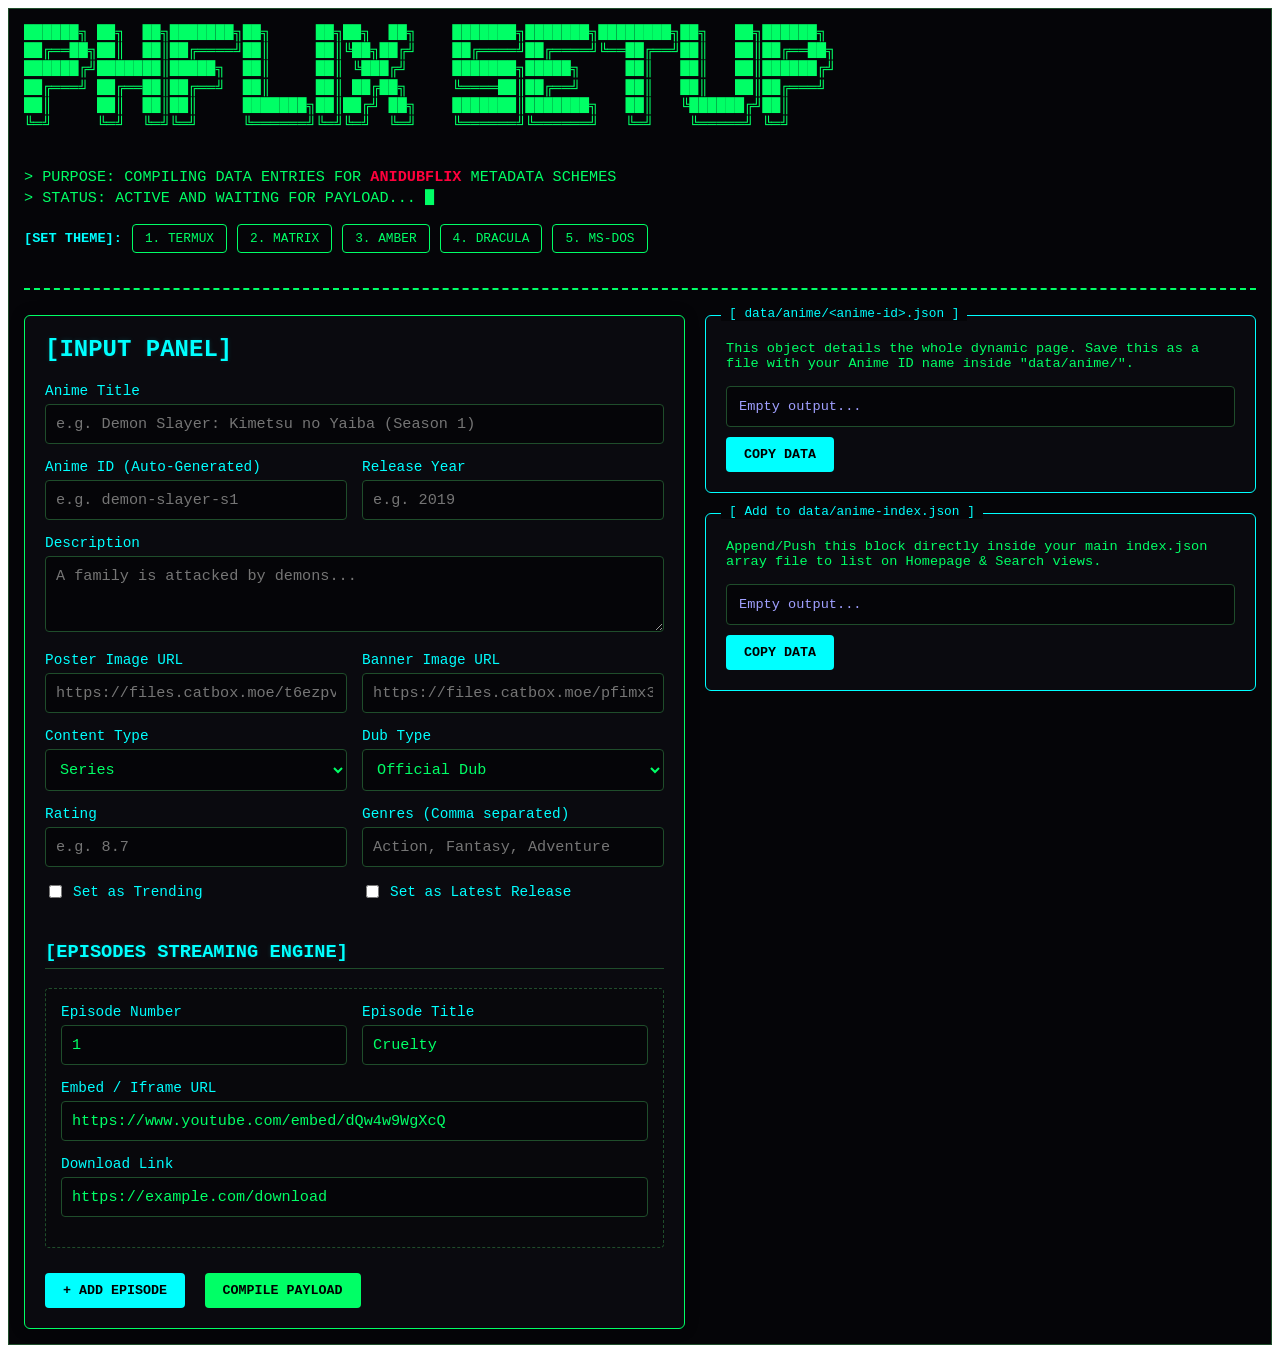
==== compiler.html @ dd42f0a0 "Create compiler.html" ====
<!DOCTYPE html>
<html lang="en">
<head>
  <meta charset="UTF-8">
  <meta name="viewport" content="width=device-width, initial-scale=1.0">
  <title>Anidubflix JSON Compiler - Fully Responsive & Themes</title>
  <style>
    /* CSS Variables for Dynamic Theme Changing */
    #termux-root {
      --bg: #050508;
      --panel-bg: #0a0a0f;
      --accent: #00ff66;
      --secondary: #00ffff;
      --text-main: #00ff66;
      --text-alt: #a0a0ff;
      --border: #1f4d2b;

      background-color: var(--bg);
      color: var(--text-main);
      font-family: 'Courier New', Courier, monospace;
      padding: 15px;
      box-sizing: border-box;
      min-height: 100vh;
      border: 1px solid var(--border);
      transition: all 0.3s ease;
    }

    /* Theme 2: Matrix Cyan */
    #termux-root.theme-matrix {
      --bg: #020617;
      --panel-bg: #0f172a;
      --accent: #06b6d4;
      --secondary: #f43f5e;
      --text-main: #38bdf8;
      --text-alt: #ec4899;
      --border: #0284c7;
    }

    /* Theme 3: Fallout Amber */
    #termux-root.theme-amber {
      --bg: #0a0702;
      --panel-bg: #140e05;
      --accent: #ffb000;
      --secondary: #ffcc00;
      --text-main: #ffb000;
      --text-alt: #ffd700;
      --border: #664400;
    }

    /* Theme 4: Dracula Vampire */
    #termux-root.theme-dracula {
      --bg: #1e1e2e;
      --panel-bg: #252538;
      --accent: #cba6f7;
      --secondary: #f5c2e7;
      --text-main: #f5e0dc;
      --text-alt: #b4befe;
      --border: #44475a;
    }

    /* Theme 5: MS-DOS Blue */
    #termux-root.theme-dos {
      --bg: #000088;
      --panel-bg: #0000aa;
      --accent: #ffffff;
      --secondary: #ffff55;
      --text-main: #ffffff;
      --text-alt: #ffff55;
      --border: #ffffff;
    }
    
    #termux-root h1, #termux-root h2, #termux-root h3 {
      color: var(--secondary);
      text-shadow: 0 0 5px rgba(0, 255, 255, 0.15);
      font-weight: bold;
    }

    #termux-root .terminal-header {
      border-bottom: 2px dashed var(--accent);
      padding-bottom: 15px;
      margin-bottom: 25px;
      line-height: 1.4;
    }

    /* Dynamic ASCII scale to fit tiny screens */
    #termux-root .ascii-logo {
      font-size: clamp(0.35rem, 1.2vw, 0.95rem);
      line-height: 1.2;
      margin: 0 0 15px 0;
      white-space: pre;
      overflow-x: auto;
      color: var(--accent);
    }

    /* 100% Autofit Grid Engine */
    #termux-root .terminal-grid {
      display: grid;
      grid-template-columns: 1fr;
      gap: 20px;
      width: 100%;
      box-sizing: border-box;
    }

    @media (min-width: 1024px) {
      #termux-root .terminal-grid {
        grid-template-columns: 1.2fr 1fr;
      }
    }

    #termux-root .input-panel {
      background: var(--panel-bg);
      border: 1px solid var(--accent);
      padding: 20px;
      border-radius: 6px;
      box-shadow: 0 0 15px rgba(0, 0, 0, 0.2);
      box-sizing: border-box;
    }

    #termux-root .form-group {
      margin-bottom: 15px;
    }

    #termux-root label {
      display: block;
      margin-bottom: 5px;
      color: var(--secondary);
      font-size: 0.9rem;
    }

    #termux-root input, #termux-root select, #termux-root textarea {
      width: 100%;
      background: var(--bg);
      border: 1px solid var(--border);
      color: var(--text-main);
      padding: 10px;
      box-sizing: border-box;
      font-family: 'Courier New', Courier, monospace;
      outline: none;
      font-size: 0.95rem;
      border-radius: 4px;
      transition: all 0.2s ease;
    }

    #termux-root input:focus, #termux-root select:focus, #termux-root textarea:focus {
      border-color: var(--accent);
      box-shadow: 0 0 8px rgba(0, 255, 255, 0.15);
    }

    /* Auto-wrap form controls on super narrow mobile views */
    #termux-root .inline-group {
      display: grid;
      grid-template-columns: 1fr;
      gap: 15px;
    }

    @media (min-width: 480px) {
      #termux-root .inline-group {
        grid-template-columns: 1fr 1fr;
      }
    }

    /* Episode Row Styles */
    #termux-root .episode-box {
      border: 1px dashed var(--border);
      padding: 15px;
      margin-bottom: 15px;
      background: rgba(0, 0, 0, 0.2);
      position: relative;
      border-radius: 4px;
    }

    #termux-root .episode-box .remove-btn {
      position: absolute;
      top: 8px;
      right: 8px;
      background: #ff003c;
      color: white;
      border: none;
      padding: 4px 8px;
      cursor: pointer;
      font-size: 0.8rem;
      border-radius: 4px;
    }

    /* Terminal Action Buttons */
    #termux-root .btn-terminal {
      background: var(--accent);
      color: #000;
      border: none;
      padding: 10px 18px;
      font-weight: bold;
      font-family: 'Courier New', Courier, monospace;
      cursor: pointer;
      transition: all 0.25s ease;
      display: inline-block;
      text-transform: uppercase;
      margin-right: 10px;
      margin-top: 10px;
      border-radius: 4px;
    }

    #termux-root .btn-terminal:hover {
      background: var(--secondary);
      transform: translateY(-2px);
      box-shadow: 0 4px 12px rgba(0, 255, 255, 0.2);
    }

    #termux-root .btn-cyan {
      background: var(--secondary);
      color: #000;
    }

    /* Outputs Panel */
    #termux-root .output-panel {
      display: flex;
      flex-direction: column;
      gap: 20px;
      box-sizing: border-box;
      width: 100%;
    }

    #termux-root .terminal-box {
      background: var(--panel-bg);
      border: 1px solid var(--secondary);
      padding: 20px;
      border-radius: 6px;
      position: relative;
      box-sizing: border-box;
      width: 100%;
    }

    #termux-root .terminal-box::before {
      content: "[ " attr(data-title) " ]";
      position: absolute;
      top: -10px;
      left: 15px;
      background: var(--bg);
      padding: 0 8px;
      font-size: 0.8rem;
      color: var(--secondary);
    }

    #termux-root pre.code-output {
      margin: 15px 0 0 0;
      white-space: pre-wrap;
      word-wrap: break-word;
      font-size: 0.85rem;
      color: var(--text-alt);
      max-height: 280px;
      overflow-y: auto;
      border: 1px solid var(--border);
      padding: 12px;
      background: var(--bg);
      border-radius: 4px;
    }

    /* Interactive Theme Changer Bar */
    #termux-root .theme-switcher-bar {
      margin-bottom: 20px;
      display: flex;
      flex-wrap: wrap;
      gap: 10px;
      align-items: center;
    }

    #termux-root .theme-btn {
      background: transparent;
      color: var(--accent);
      border: 1px solid var(--accent);
      padding: 6px 12px;
      font-family: 'Courier New', Courier, monospace;
      cursor: pointer;
      font-size: 0.8rem;
      border-radius: 4px;
      transition: all 0.2s ease;
    }

    #termux-root .theme-btn:hover {
      background: var(--accent);
      color: #000;
    }

    #termux-root .blink {
      animation: blinker 1s linear infinite;
    }

    @keyframes blinker {
      50% { opacity: 0; }
    }
  </style>
</head>
<body>

  <div id="termux-root">
    
    <div class="terminal-header">
      <pre class="ascii-logo">
██████╗ ██╗  ██╗███████╗██╗     ██╗██╗  ██╗    ███████╗███████╗████████╗██╗   ██╗██████╗ 
██╔══██╗██║  ██║██╔════╝██║     ██║╚██╗██╔╝    ██╔════╝██╔════╝╚══██╔══╝██║   ██║██╔══██╗
██████╔╝███████║█████╗  ██║     ██║ ╚███╔╝     ███████╗█████╗     ██║   ██║   ██║██████╔╝
██╔═══╝ ██╔══██║██╔══╝  ██║     ██║ ██╔██╗     ╚════██║██╔══╝     ██║   ██║   ██║██╔═══╝ 
██║     ██║  ██║██║     ███████╗██║██╔╝ ██╗    ███████║███████╗   ██║   ╚██████╔╝██║     
╚═╝     ╚═╝  ╚═╝╚═╝     ╚══════╝╚═╝╚═╝  ╚═╝    ╚══════╝╚══════╝   ╚═╝    ╚═════╝ ╚═╝     
      </pre>
      <div style="font-size: 0.95rem; margin-bottom: 15px;">
        > PURPOSE: COMPILING DATA ENTRIES FOR <span style="color: #ff003c; font-weight: bold;">ANIDUBFLIX</span> METADATA SCHEMES<br>
        > STATUS: ACTIVE AND WAITING FOR PAYLOAD... <span class="blink">█</span>
      </div>

      <!-- Theme Switcher System -->
      <div class="theme-switcher-bar">
        <span style="color: var(--secondary); font-size: 0.85rem; font-weight: bold;">[SET THEME]:</span>
        <button class="theme-btn" onclick="switchTheme('')">1. TERMUX</button>
        <button class="theme-btn" onclick="switchTheme('matrix')">2. MATRIX</button>
        <button class="theme-btn" onclick="switchTheme('amber')">3. AMBER</button>
        <button class="theme-btn" onclick="switchTheme('dracula')">4. DRACULA</button>
        <button class="theme-btn" onclick="switchTheme('dos')">5. MS-DOS</button>
      </div>
    </div>

    <div class="terminal-grid">
      
      <!-- INPUT FORM AREA -->
      <div class="input-panel">
        <h2 style="margin-top: 0; margin-bottom: 20px;">[INPUT PANEL]</h2>
        
        <div class="form-group">
          <label for="anime-title">Anime Title</label>
          <input type="text" id="anime-title" placeholder="e.g. Demon Slayer: Kimetsu no Yaiba (Season 1)" required oninput="generateId(this.value)">
        </div>

        <div class="inline-group">
          <div class="form-group">
            <label for="anime-id">Anime ID (Auto-Generated)</label>
            <input type="text" id="anime-id" placeholder="e.g. demon-slayer-s1" required>
          </div>
          <div class="form-group">
            <label for="release-year">Release Year</label>
            <input type="text" id="release-year" placeholder="e.g. 2019" required>
          </div>
        </div>

        <div class="form-group">
          <label for="description">Description</label>
          <textarea id="description" rows="3" placeholder="A family is attacked by demons..." required></textarea>
        </div>

        <div class="inline-group">
          <div class="form-group">
            <label for="poster-url">Poster Image URL</label>
            <input type="text" id="poster-url" placeholder="https://files.catbox.moe/t6ezpv.jpg" required>
          </div>
          <div class="form-group">
            <label for="banner-url">Banner Image URL</label>
            <input type="text" id="banner-url" placeholder="https://files.catbox.moe/pfimx3.jpg" required>
          </div>
        </div>

        <div class="inline-group">
          <div class="form-group">
            <label for="anime-type">Content Type</label>
            <select id="anime-type">
              <option value="Series">Series</option>
              <option value="Movie">Movie</option>
              <option value="OVA">OVA</option>
            </select>
          </div>
          <div class="form-group">
            <label for="dub-type">Dub Type</label>
            <select id="dub-type">
              <option value="Official Dub">Official Dub</option>
              <option value="Fan Dub">Fan Dub</option>
            </select>
          </div>
        </div>

        <div class="inline-group">
          <div class="form-group">
            <label for="rating">Rating</label>
            <input type="text" id="rating" placeholder="e.g. 8.7" required>
          </div>
          <div class="form-group">
            <label for="genres">Genres (Comma separated)</label>
            <input type="text" id="genres" placeholder="Action, Fantasy, Adventure" required>
          </div>
        </div>

        <div class="inline-group" style="margin-bottom: 20px;">
          <div class="form-group" style="display:flex; align-items:center; gap: 8px;">
            <input type="checkbox" id="trending" style="width:auto;">
            <label for="trending" style="margin:0; cursor: pointer;">Set as Trending</label>
          </div>
          <div class="form-group" style="display:flex; align-items:center; gap: 8px;">
            <input type="checkbox" id="latest" style="width:auto;">
            <label for="latest" style="margin:0; cursor: pointer;">Set as Latest Release</label>
          </div>
        </div>

        <!-- Dynamic Episodes Section -->
        <h3 style="border-bottom: 1px solid var(--border); padding-bottom: 5px; margin-top: 25px;">[EPISODES STREAMING ENGINE]</h3>
        <div id="episodes-container">
          <!-- Default Row -->
          <div class="episode-box" id="ep-row-1">
            <div class="inline-group">
              <div class="form-group">
                <label>Episode Number</label>
                <input type="number" class="ep-number" value="1" min="1" required>
              </div>
              <div class="form-group">
                <label>Episode Title</label>
                <input type="text" class="ep-title" value="Cruelty" placeholder="Episode title..." required>
              </div>
            </div>
            <div class="form-group">
              <label>Embed / Iframe URL</label>
              <input type="text" class="ep-embed" value="https://www.youtube.com/embed/dQw4w9WgXcQ" placeholder="https://..." required>
            </div>
            <div class="form-group">
              <label>Download Link</label>
              <input type="text" class="ep-download" value="https://example.com/download" placeholder="https://..." required>
            </div>
          </div>
        </div>

        <button type="button" class="btn-terminal btn-cyan" onclick="addEpisodeRow()">+ Add Episode</button>
        <button type="button" class="btn-terminal" onclick="generateCompilerOutput()">COMPILE PAYLOAD</button>
      </div>

      <!-- COMPILER TERMINAL OUTPUTS -->
      <div class="output-panel">
        
        <!-- Individual Anime Object File -->
        <div class="terminal-box" data-title="data/anime/<anime-id>.json">
          <p style="color: var(--text-main); font-size:0.85rem; margin-top:5px;">This object details the whole dynamic page. Save this as a file with your Anime ID name inside "data/anime/".</p>
          <pre id="output-individual-json" class="code-output">Empty output...</pre>
          <button type="button" class="btn-terminal btn-cyan" onclick="copyContent('output-individual-json')">Copy Data</button>
          <a id="download-indiv-btn" style="display:none;" class="btn-terminal">Download .json</a>
        </div>

        <!-- Main Index Array block -->
        <div class="terminal-box" data-title="Add to data/anime-index.json">
          <p style="color: var(--text-main); font-size:0.85rem; margin-top:5px;">Append/Push this block directly inside your main index.json array file to list on Homepage & Search views.</p>
          <pre id="output-index-json" class="code-output">Empty output...</pre>
          <button type="button" class="btn-terminal btn-cyan" onclick="copyContent('output-index-json')">Copy Data</button>
        </div>

      </div>

    </div>

  </div>

  <script>
    let episodeCount = 1;

    // Theme Switcher Controller
    function switchTheme(themeName) {
      const root = document.getElementById('termux-root');
      root.className = ''; // reset previous theme styles
      if (themeName) {
        root.classList.add('theme-' + themeName);
      }
    }

    // Slug Generator
    function generateId(val) {
      const idInput = document.getElementById('anime-id');
      const slug = val.toLowerCase()
                      .replace(/[^a-z0-9\s-]/g, '')
                      .replace(/\s+/g, '-')
                      .replace(/-+/g, '-');
      idInput.value = slug;
    }

    // Dynamic Row Adder
    function addEpisodeRow() {
      episodeCount++;
      const container = document.getElementById('episodes-container');
      const row = document.createElement('div');
      row.className = 'episode-box';
      row.id = `ep-row-${episodeCount}`;
      row.innerHTML = `
        <button class="remove-btn" type="button" onclick="removeEpisodeRow(${episodeCount})">X</button>
        <div class="inline-group">
          <div class="form-group">
            <label>Episode Number</label>
            <input type="number" class="ep-number" value="${episodeCount}" min="1" required>
          </div>
          <div class="form-group">
            <label>Episode Title</label>
            <input type="text" class="ep-title" placeholder="Episode Title..." required>
          </div>
        </div>
        <div class="form-group">
          <label>Embed / Iframe URL</label>
          <input type="text" class="ep-embed" placeholder="https://..." required>
        </div>
        <div class="form-group">
          <label>Download Link</label>
          <input type="text" class="ep-download" placeholder="https://..." required>
        </div>
      `;
      container.appendChild(row);
    }

    function removeEpisodeRow(idNum) {
      const element = document.getElementById(`ep-row-${idNum}`);
      if(element) element.remove();
    }

    // JSON Payload Compiler
    function generateCompilerOutput() {
      const animeId = document.getElementById('anime-id').value.trim() || "unknown";
      const title = document.getElementById('anime-title').value.trim();
      const year = document.getElementById('release-year').value.trim();
      const desc = document.getElementById('description').value.trim();
      const poster = document.getElementById('poster-url').value.trim();
      const banner = document.getElementById('banner-url').value.trim();
      const type = document.getElementById('anime-type').value;
      const dubType = document.getElementById('dub-type').value;
      const rating = document.getElementById('rating').value.trim();
      
      const genresInput = document.getElementById('genres').value;
      const genresArr = genresInput.split(',').map(g => g.trim()).filter(g => g !== "");
      
      const trending = document.getElementById('trending').checked;
      const latest = document.getElementById('latest').checked;

      const epBoxes = document.querySelectorAll('#episodes-container .episode-box');
      const episodes = [];

      epBoxes.forEach(box => {
        const num = parseInt(box.querySelector('.ep-number').value);
        const epTitle = box.querySelector('.ep-title').value.trim();
        const embed = box.querySelector('.ep-embed').value.trim();
        const download = box.querySelector('.ep-download').value.trim();
        
        episodes.push({
          number: num,
          title: epTitle,
          embedUrl: embed,
          downloadUrl: download
        });
      });

      const animeDetailPayload = {
        id: animeId,
        title: title,
        description: desc,
        banner: banner,
        poster: poster,
        type: type,
        dubType: dubType,
        rating: rating,
        releaseYear: year,
        genres: genresArr,
        episodes: episodes
      };

      const animeIndexEntryPayload = {
        id: animeId,
        title: title,
        poster: poster,
        type: type,
        dubType: dubType,
        rating: rating,
        releaseYear: year,
        genres: genresArr,
        trending: trending,
        latest: latest
      };

      const indStr = JSON.stringify(animeDetailPayload, null, 2);
      const idxStr = JSON.stringify(animeIndexEntryPayload, null, 2);

      document.getElementById('output-individual-json').textContent = indStr;
      document.getElementById('output-index-json').textContent = idxStr;

      const downloadBtn = document.getElementById('download-indiv-btn');
      const dataUri = "data:application/json;charset=utf-8," + encodeURIComponent(indStr);
      downloadBtn.href = dataUri;
      downloadBtn.download = `${animeId}.json`;
      downloadBtn.style.display = 'inline-block';
    }

    // Copy Utility
    function copyContent(elementId) {
      const textToCopy = document.getElementById(elementId).textContent;
      if (textToCopy === "Empty output...") {
        alert("Compile payload first!");
        return;
      }
      navigator.clipboard.writeText(textToCopy).then(() => {
        alert("Payload copied to clipboard!");
      }).catch(err => {
        console.error('Copy failed: ', err);
      });
    }
  </script>

</body>
  </html>
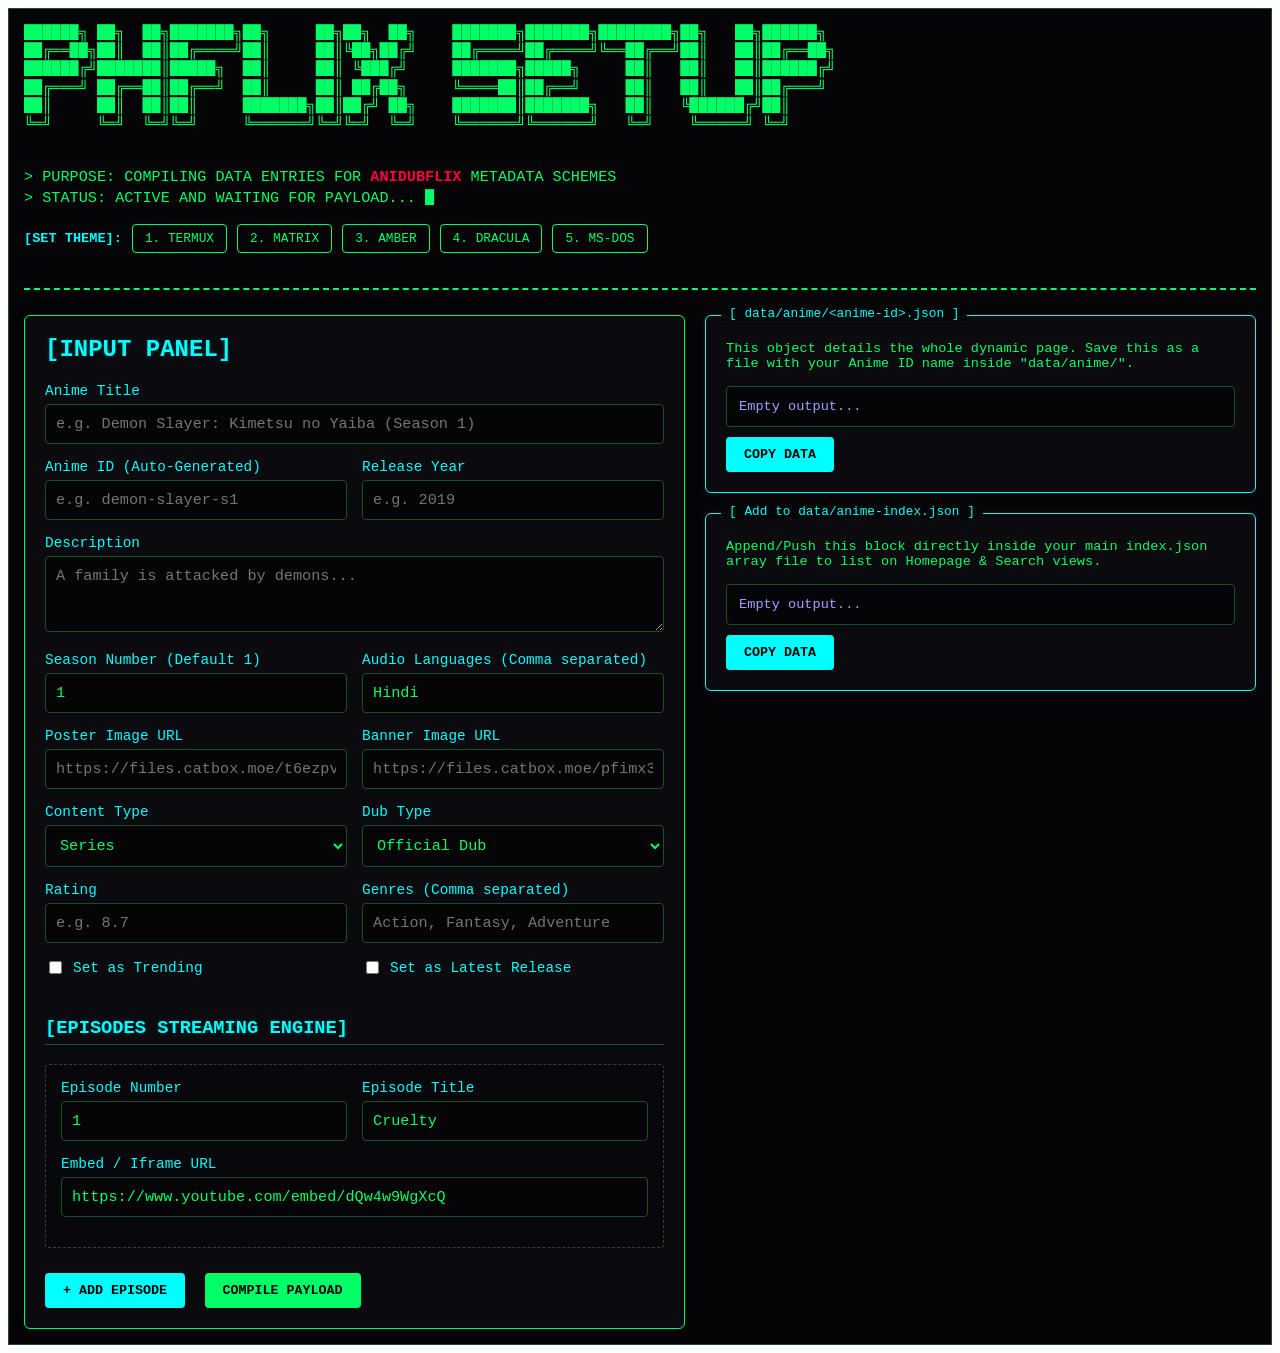
==== commit 77d2b66d: "Update compiler.html" ====
--- a/compiler.html
+++ b/compiler.html
@@ -3,9 +3,8 @@
 <head>
   <meta charset="UTF-8">
   <meta name="viewport" content="width=device-width, initial-scale=1.0">
-  <title>Anidubflix JSON Compiler - Fully Responsive & Themes</title>
+  <title>Anidubflix JSON Compiler - Season & Audio Support</title>
   <style>
-    /* CSS Variables for Dynamic Theme Changing */
     #termux-root {
       --bg: #050508;
       --panel-bg: #0a0a0f;
@@ -25,7 +24,6 @@
       transition: all 0.3s ease;
     }
 
-    /* Theme 2: Matrix Cyan */
     #termux-root.theme-matrix {
       --bg: #020617;
       --panel-bg: #0f172a;
@@ -36,7 +34,6 @@
       --border: #0284c7;
     }
 
-    /* Theme 3: Fallout Amber */
     #termux-root.theme-amber {
       --bg: #0a0702;
       --panel-bg: #140e05;
@@ -47,7 +44,6 @@
       --border: #664400;
     }
 
-    /* Theme 4: Dracula Vampire */
     #termux-root.theme-dracula {
       --bg: #1e1e2e;
       --panel-bg: #252538;
@@ -58,7 +54,6 @@
       --border: #44475a;
     }
 
-    /* Theme 5: MS-DOS Blue */
     #termux-root.theme-dos {
       --bg: #000088;
       --panel-bg: #0000aa;
@@ -82,7 +77,6 @@
       line-height: 1.4;
     }
 
-    /* Dynamic ASCII scale to fit tiny screens */
     #termux-root .ascii-logo {
       font-size: clamp(0.35rem, 1.2vw, 0.95rem);
       line-height: 1.2;
@@ -92,7 +86,6 @@
       color: var(--accent);
     }
 
-    /* 100% Autofit Grid Engine */
     #termux-root .terminal-grid {
       display: grid;
       grid-template-columns: 1fr;
@@ -146,7 +139,6 @@
       box-shadow: 0 0 8px rgba(0, 255, 255, 0.15);
     }
 
-    /* Auto-wrap form controls on super narrow mobile views */
     #termux-root .inline-group {
       display: grid;
       grid-template-columns: 1fr;
@@ -159,7 +151,6 @@
       }
     }
 
-    /* Episode Row Styles */
     #termux-root .episode-box {
       border: 1px dashed var(--border);
       padding: 15px;
@@ -182,7 +173,6 @@
       border-radius: 4px;
     }
 
-    /* Terminal Action Buttons */
     #termux-root .btn-terminal {
       background: var(--accent);
       color: #000;
@@ -210,7 +200,6 @@
       color: #000;
     }
 
-    /* Outputs Panel */
     #termux-root .output-panel {
       display: flex;
       flex-direction: column;
@@ -254,7 +243,6 @@
       border-radius: 4px;
     }
 
-    /* Interactive Theme Changer Bar */
     #termux-root .theme-switcher-bar {
       margin-bottom: 20px;
       display: flex;
@@ -307,7 +295,6 @@
         > STATUS: ACTIVE AND WAITING FOR PAYLOAD... <span class="blink">█</span>
       </div>
 
-      <!-- Theme Switcher System -->
       <div class="theme-switcher-bar">
         <span style="color: var(--secondary); font-size: 0.85rem; font-weight: bold;">[SET THEME]:</span>
         <button class="theme-btn" onclick="switchTheme('')">1. TERMUX</button>
@@ -320,7 +307,6 @@
 
     <div class="terminal-grid">
       
-      <!-- INPUT FORM AREA -->
       <div class="input-panel">
         <h2 style="margin-top: 0; margin-bottom: 20px;">[INPUT PANEL]</h2>
         
@@ -347,6 +333,17 @@
 
         <div class="inline-group">
           <div class="form-group">
+            <label for="season-num">Season Number (Default 1)</label>
+            <input type="number" id="season-num" value="1" min="1" required>
+          </div>
+          <div class="form-group">
+            <label for="audio-languages">Audio Languages (Comma separated)</label>
+            <input type="text" id="audio-languages" placeholder="Hindi, English, Japanese" value="Hindi" required>
+          </div>
+        </div>
+
+        <div class="inline-group">
+          <div class="form-group">
             <label for="poster-url">Poster Image URL</label>
             <input type="text" id="poster-url" placeholder="https://files.catbox.moe/t6ezpv.jpg" required>
           </div>
@@ -396,10 +393,8 @@
           </div>
         </div>
 
-        <!-- Dynamic Episodes Section -->
         <h3 style="border-bottom: 1px solid var(--border); padding-bottom: 5px; margin-top: 25px;">[EPISODES STREAMING ENGINE]</h3>
         <div id="episodes-container">
-          <!-- Default Row -->
           <div class="episode-box" id="ep-row-1">
             <div class="inline-group">
               <div class="form-group">
@@ -415,10 +410,6 @@
               <label>Embed / Iframe URL</label>
               <input type="text" class="ep-embed" value="https://www.youtube.com/embed/dQw4w9WgXcQ" placeholder="https://..." required>
             </div>
-            <div class="form-group">
-              <label>Download Link</label>
-              <input type="text" class="ep-download" value="https://example.com/download" placeholder="https://..." required>
-            </div>
           </div>
         </div>
 
@@ -426,10 +417,8 @@
         <button type="button" class="btn-terminal" onclick="generateCompilerOutput()">COMPILE PAYLOAD</button>
       </div>
 
-      <!-- COMPILER TERMINAL OUTPUTS -->
       <div class="output-panel">
         
-        <!-- Individual Anime Object File -->
         <div class="terminal-box" data-title="data/anime/<anime-id>.json">
           <p style="color: var(--text-main); font-size:0.85rem; margin-top:5px;">This object details the whole dynamic page. Save this as a file with your Anime ID name inside "data/anime/".</p>
           <pre id="output-individual-json" class="code-output">Empty output...</pre>
@@ -437,7 +426,6 @@
           <a id="download-indiv-btn" style="display:none;" class="btn-terminal">Download .json</a>
         </div>
 
-        <!-- Main Index Array block -->
         <div class="terminal-box" data-title="Add to data/anime-index.json">
           <p style="color: var(--text-main); font-size:0.85rem; margin-top:5px;">Append/Push this block directly inside your main index.json array file to list on Homepage & Search views.</p>
           <pre id="output-index-json" class="code-output">Empty output...</pre>
@@ -453,16 +441,14 @@
   <script>
     let episodeCount = 1;
 
-    // Theme Switcher Controller
     function switchTheme(themeName) {
       const root = document.getElementById('termux-root');
-      root.className = ''; // reset previous theme styles
+      root.className = '';
       if (themeName) {
         root.classList.add('theme-' + themeName);
       }
     }
 
-    // Slug Generator
     function generateId(val) {
       const idInput = document.getElementById('anime-id');
       const slug = val.toLowerCase()
@@ -472,7 +458,6 @@
       idInput.value = slug;
     }
 
-    // Dynamic Row Adder
     function addEpisodeRow() {
       episodeCount++;
       const container = document.getElementById('episodes-container');
@@ -495,10 +480,6 @@
           <label>Embed / Iframe URL</label>
           <input type="text" class="ep-embed" placeholder="https://..." required>
         </div>
-        <div class="form-group">
-          <label>Download Link</label>
-          <input type="text" class="ep-download" placeholder="https://..." required>
-        </div>
       `;
       container.appendChild(row);
     }
@@ -508,7 +489,6 @@
       if(element) element.remove();
     }
 
-    // JSON Payload Compiler
     function generateCompilerOutput() {
       const animeId = document.getElementById('anime-id').value.trim() || "unknown";
       const title = document.getElementById('anime-title').value.trim();
@@ -519,7 +499,11 @@
       const type = document.getElementById('anime-type').value;
       const dubType = document.getElementById('dub-type').value;
       const rating = document.getElementById('rating').value.trim();
+      const season = parseInt(document.getElementById('season-num').value) || 1;
       
+      const audioInput = document.getElementById('audio-languages').value;
+      const audioArr = audioInput.split(',').map(a => a.trim()).filter(a => a !== "");
+
       const genresInput = document.getElementById('genres').value;
       const genresArr = genresInput.split(',').map(g => g.trim()).filter(g => g !== "");
       
@@ -533,13 +517,11 @@
         const num = parseInt(box.querySelector('.ep-number').value);
         const epTitle = box.querySelector('.ep-title').value.trim();
         const embed = box.querySelector('.ep-embed').value.trim();
-        const download = box.querySelector('.ep-download').value.trim();
         
         episodes.push({
           number: num,
           title: epTitle,
-          embedUrl: embed,
-          downloadUrl: download
+          embedUrl: embed
         });
       });
 
@@ -553,6 +535,8 @@
         dubType: dubType,
         rating: rating,
         releaseYear: year,
+        season: season,
+        audio: audioArr,
         genres: genresArr,
         episodes: episodes
       };
@@ -561,6 +545,7 @@
         id: animeId,
         title: title,
         poster: poster,
+        banner: banner,
         type: type,
         dubType: dubType,
         rating: rating,
@@ -583,7 +568,6 @@
       downloadBtn.style.display = 'inline-block';
     }
 
-    // Copy Utility
     function copyContent(elementId) {
       const textToCopy = document.getElementById(elementId).textContent;
       if (textToCopy === "Empty output...") {
@@ -597,6 +581,5 @@
       });
     }
   </script>
-
 </body>
-  </html>
+</html>
